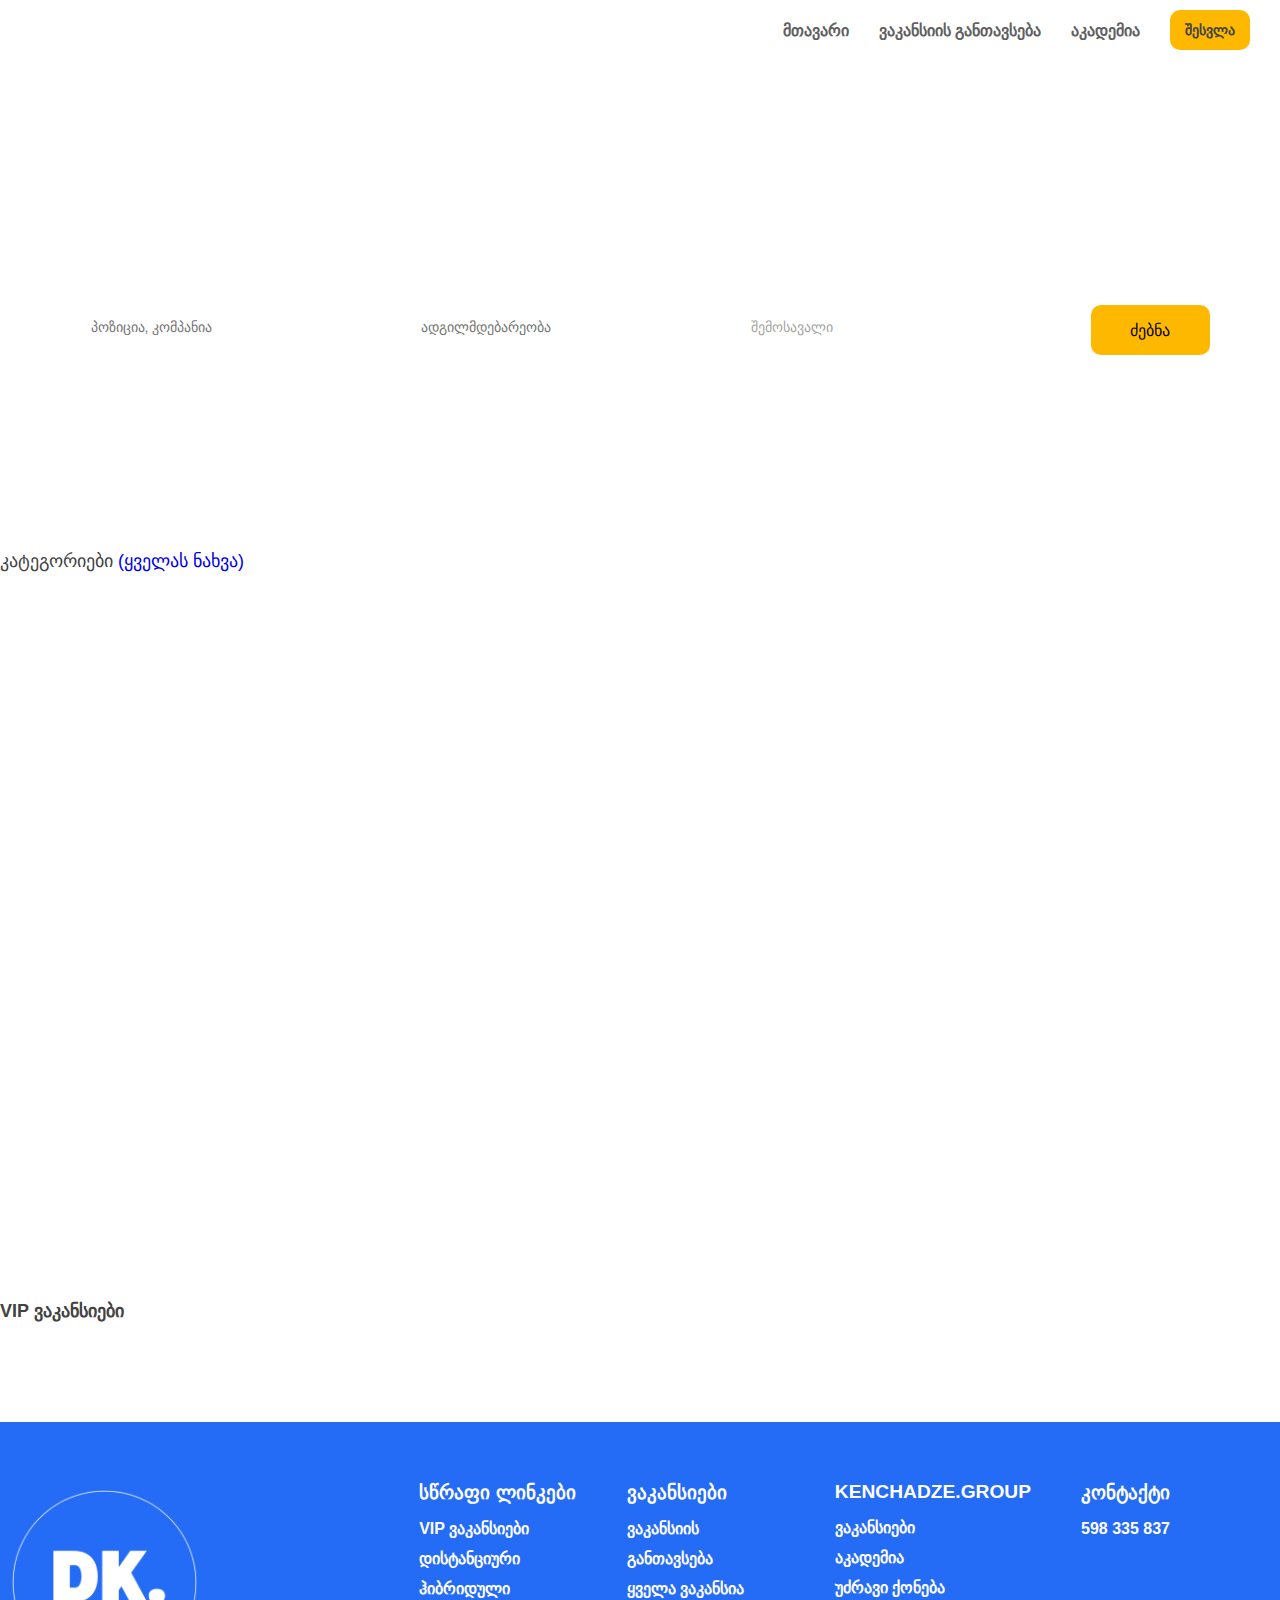
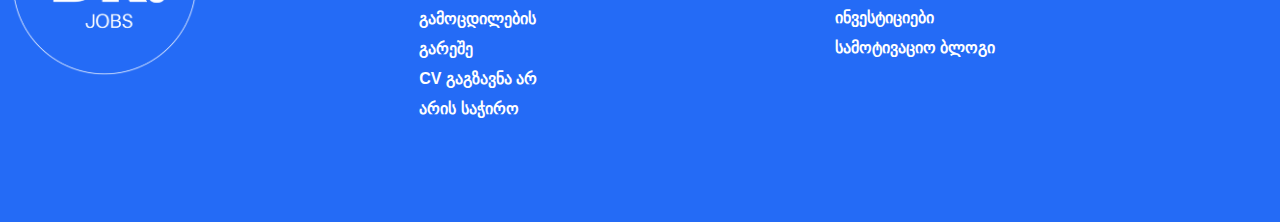
==== index.html @ 58e22c3d "Message" ====
<!DOCTYPE html>
<html lang="en">
<head>
    <meta charset="UTF-8">
    <meta name="viewport" content="width=device-width, initial-scale=1.0">
    <title>dk.ge</title>
    <link rel="stylesheet" href="../styles/style.css">
    <link rel="stylesheet" href="https://cdn.jsdelivr.net/npm/bootstrap-icons@1.11.3/font/bootstrap-icons.min.css">
</head>
<body>
    
<section class="header">
    <div class="container">
        <div class="header-inner">
            <div class="nav-bar">
                <ul>
                    <li><a href="index.html">მთავარი</a></li>
                    <li><a href="#">ვაკანსიის განთავსება</a></li>
                    <li><a href="#">აკადემია</a></li>
                </ul>
            </div>
            <button><a onclick="logInFun()">შესვლა</a></button>
            <div class="header__burger">
                <span class="header__burger-item"></span>
                <span class="header__burger-item"></span>
                <span class="header__burger-item"></span>
            </div>
        </div>
    </div>
</section>


<section class="log-in" >
    <div class="container">
        <div id="log-in" class="log-in-inner">
            <i onclick="closeLogIn()" class="bi bi-x-lg"></i>
            <div class="left-side">
                <img src="./imgs/log-in.png" alt="">
            </div>
            <div class="right-side">
                <div class="inner">
                    <h1>ავტორიზაცია</h1>
                    <div class="email">
                        <p>ელ.ფოსტა</p>
                        <input type="email" placeholder="ელ.ფოსტა" id="">
                    </div>
                    <div class="password">
                        <p>პაროლი</p>
                        <input type="password" placeholder="პაროლი">
                    </div>
                    <a href="#">დაგავიწყდა პაროლი?</a>
                    <h2>არ გაქვთ ანგარიში? <a href="#">რეგისტრაცია</a></h2>
                    <button>შესვლა</button>
                </div>
                
            </div>
        </div>
    </div>
</section>



<section class="main">
        <div class="main-video">
            <video autoplay loop muted plays-inline>
                <source src="./imgs/backgroundVideo.mp4" />
            </video>
            <h1>ვაკანსიები, რომლებიც შეიძლება საინტერესო იყოს თქვენთვის ან თქვენი მეგობრებისთვის</h1>

            <div class="main-cont">
                <div class="item">
                    <p>რას ეძებთ?</p>
                    <input id="position" type="text" placeholder="პოზიცია, კომპანია">
                </div>

                <div class="item">
                    <p>სად?</p>
                    <input id="location" type="text" placeholder="ადგილმდებარეობა" >
                </div>

                <div class="item price">
                    <p>შემოსავალი?</p>
                    <button onclick="priceModule()" id="btn-main" class="btn-main">შემოსავალი</button> 
               </div>

                <div class="button">
                    <button onclick="search()">ძებნა</button>
                </div>
            </div>
            <div id="price-module" class="price-module">
                <div class="first">
                    <p>მინ.შემოსავალი</p>
                    <input type="text" placeholder="თანხა -დან" id="min-price">
                    <button onclick="save()">შენახვა</button>
                </div>

                <div class="two">
                    <p>მაქს. შემოსავალი</p>
                    <input type="text" placeholder="თანხა -მდე" id="max-price">
                    <button onclick="clear()">გასუფთავება</button>
                </div>
            </div>
        </div>
</section>



<section id="main-one" class="main-one">
    <div class="container">
        <div id="main-one-inner" class="main-one-inner">
            <h1 id="searchResult">ძიების შედეგი</h1>
            <div id="main-one-items" class="items">
            </div>
        </div>
    </div>
</section>

<section class="main-two" id="main-two" >
    <div class="container">
        <div class="main-two-inner">
            <h1>კატეგორიები   <a href="./pages/allcategory.html">(ყველას ნახვა)</a></h1>
            <div id="item" class="item">
            </div>
        </div>
    </div>
</section>




<section class="main-three" id="main-three">
    <div class="container">
        <div class="main-three-inner">
            <h1>VIP ვაკანსიები</h1>

            <div id="items" class="items">


                

               

            </div>
        </div>
    </div>
</section>


<div class="footer">
    <div class="container">
        <div class="footer-inner">
            <div class="left-side">
                <div class="img">
                    <img src="/imgs/footer-logo.png" alt="">
                </div>
            </div>
            <div class="right-side">
                <div class="items">
                    <div class="item">
                        <h1>სწრაფი ლინკები</h1>
                        <p>VIP ვაკანსიები</p>
                        <p>დისტანციური</p>
                        <p>ჰიბრიდული</p>
                        <p>გამოცდილების გარეშე</p>
                        <p>CV გაგზავნა არ არის საჭირო</p>
                    </div>
                    <div class="item">
                        <h1>ვაკანსიები</h1>
                        <p>ვაკანსიის განთავსება</p>
                        <p>ყველა ვაკანსია</p>
                    </div>
                    <div class="item">
                        <h1>KENCHADZE.GROUP</h1>
                        <p>ვაკანსიები</p>
                        <p>აკადემია</p>
                        <p>უძრავი ქონება</p>
                        <p>ინვესტიციები</p>
                        <p>სამოტივაციო ბლოგი</p>
                    </div>
                    <div class="item">
                        <h1>კონტაქტი</h1>
                        <p>598 335 837</p>
                    </div>
                </div>
            </div>
        </div>
    </div>
</div>




    <script src="./scripts/main.js"></script>
</body>
</html>
---- styles/style.css ----
* {
  margin: 0;
  padding: 0;
  box-sizing: border-box;
  font-family: sans-serif;
}

.container {
  width: 100%;
  max-width: 1300px;
  margin: 0 auto;
}

.no-scrool {
  overflow: hidden;
}

/************** HEADER***************/
.header.fixed {
  position: fixed;
  width: 100%;
  display: flex;
  z-index: 999;
  height: 60px;
  align-items: center;
  background-color: white;
}

.header-inner {
  height: 50px;
  padding-top: 10px;
  display: flex;
  color: black;
  align-items: center;
  justify-content: flex-end;
}
.header-inner .nav-bar {
  padding-right: 30px;
}
.header-inner .nav-bar ul {
  display: flex;
  align-items: center;
  gap: 30px;
  list-style: none;
}
.header-inner .nav-bar ul li a {
  text-decoration: none;
  color: #606060;
  font-weight: 600;
}
.header-inner button {
  width: 80px;
  height: 40px;
  background-color: #ffb800;
  border: none;
  border-radius: 10px;
  margin-right: 30px;
}
.header-inner button a {
  text-decoration: none;
  padding: 5px;
  color: #424242;
  font-size: 14px;
  cursor: pointer;
  font-weight: 600;
}

.header__burger {
  width: 31px;
  display: none;
  position: relative;
  height: 27px;
  cursor: pointer;
}
.header__burger .header__burger-item {
  width: 100%;
  position: absolute;
  height: 2px;
  left: 0;
  display: block;
  transition: all 0.5s;
  background-color: #000;
}
.header__burger .header__burger-item:nth-child(1) {
  transform-origin: left top;
  top: 0;
}
.header__burger .header__burger-item:nth-child(2) {
  top: 50%;
  transform: translateY(-50%);
}
.header__burger .header__burger-item:nth-child(3) {
  bottom: 0;
  transform-origin: left bottom;
}

.header__burger.active .header__burger-item:nth-child(1) {
  transform: rotate(45deg);
  background-color: #000;
}

.header__burger.active .header__burger-item:nth-child(2) {
  opacity: 0;
}

.header__burger.active .header__burger-item:nth-child(3) {
  transform: rotate(-45deg) translate3d(2px, -3px, 0);
  background-color: #000;
}

/*******************MAIN********************/
.main {
  height: 500px;
}

.main-video {
  flex-direction: column;
  display: flex;
  height: 400px;
  align-items: center;
  width: 100%;
}
.main-video video {
  position: absolute;
  top: 0;
  -o-object-fit: none;
     object-fit: none;
  left: 0;
  width: 100%;
  height: 500px;
  z-index: -1;
}
.main-video h1 {
  margin-top: 100px;
  color: white;
  font-size: 34px;
  font-weight: 500;
  text-align: center;
  font-weight: 500;
}
.main-video .main-cont {
  margin-top: 40px;
  display: flex;
  gap: 30px;
}
.main-video .main-cont .item p {
  font-size: 18px;
  color: white;
  padding-bottom: 10px;
}
.main-video .main-cont .item input {
  height: 50px;
  border: none;
  width: 300px;
  padding: 20px;
  border-radius: 10px;
  color: rgba(66, 66, 66, 0.5);
  outline: none;
  font-size: 14px;
}
.main-video .main-cont .item .btn-main {
  height: 50px;
  border: none;
  cursor: pointer;
  width: 330px;
  padding-left: 20px;
  border-radius: 10px;
  color: rgba(66, 66, 66, 0.5);
  background-color: white;
  transition: all 0.3s;
  text-align: left;
  outline: none;
  font-size: 14px;
}
.main-video .main-cont .item .btn-main:hover {
  background-color: gainsboro;
}
.main-video .main-cont .button {
  margin-top: 35px;
}
.main-video .main-cont .button button {
  border: none;
  background-color: #ffb800;
  width: 80px;
  height: 50px;
  width: 119px;
  transition: all 0.3s;
  text-align: center;
  height: 50px;
  cursor: pointer;
  font-size: 16px;
  border-radius: 10px;
}
.main-video .main-cont .button button:hover {
  background-color: #fdb140;
}
.main-video .price-module {
  opacity: 0;
  transform: translateX(255px) translateY(155px);
  display: flex;
  align-items: center;
  justify-content: center;
  width: 330px;
  border: 1px solid rgba(66, 66, 66, 0.2);
  background-color: white;
  border-radius: 10px;
  gap: 20px;
  padding: 20px;
  transition: all 0.5s;
}
.main-video .price-module .first {
  display: flex;
  flex-direction: column;
}
.main-video .price-module .first p {
  line-height: 25px;
  color: rgba(66, 66, 66, 0.5);
  margin-bottom: 10px;
  font-size: 15px;
}
.main-video .price-module .first input {
  height: 44px;
  border: none;
  color: rgba(66, 66, 66, 0.7);
  border-radius: 10px;
  width: 110px;
  padding: 5px;
  outline: none;
  border: 1px solid rgba(66, 66, 66, 0.2);
}
.main-video .price-module .first button {
  height: 44px;
  margin-top: 10px;
  border: none;
  border-radius: 10px;
  width: 110px;
  font-weight: 600;
  cursor: pointer;
  background-color: #ffb800;
}
.main-video .two {
  display: flex;
  flex-direction: column;
}
.main-video .two p {
  line-height: 25px;
  color: rgba(66, 66, 66, 0.5);
  margin-bottom: 10px;
  font-size: 15px;
}
.main-video .two input {
  height: 44px;
  padding: 5px;
  outline: none;
  border: none;
  color: rgba(66, 66, 66, 0.7);
  border-radius: 10px;
  width: 110px;
  border: 1px solid rgba(66, 66, 66, 0.2);
}
.main-video .two button {
  height: 44px;
  margin-top: 10px;
  cursor: pointer;
  border: none;
  border-radius: 10px;
  width: 110px;
  font-weight: 600;
  background-color: #ffb800;
}
.main-video .price-module.active {
  opacity: 1;
  transform: translateX(255px) translateY(0);
}

/************************LOG-IN **************************/
.bi-x-lg {
  font-size: 32px;
  position: absolute;
  cursor: pointer;
  right: 20px;
  transform: translateY(10px);
}

.log-in-inner.show {
  position: fixed;
  top: 0px;
  z-index: 999;
  opacity: 1;
  bottom: 0;
}

.log-in-inner {
  height: 750px;
  position: absolute;
  top: -1000px;
  transition: all 1.1s;
  opacity: 0;
  left: 0px;
  z-index: 999;
  border: 1px solid #cdbebe;
  border-radius: 10px;
  background-color: white;
  width: 100%;
  display: flex;
}
.log-in-inner .left-side {
  width: 50%;
}
.log-in-inner .right-side {
  display: flex;
  flex-direction: column;
  justify-content: center;
  align-items: center;
  width: 50%;
}
.log-in-inner .right-side .inner {
  width: 70%;
  padding: 10px;
}
.log-in-inner .right-side .inner h1 {
  text-align: center;
  font-size: 18px;
  color: #606060;
  padding-bottom: 30px;
}
.log-in-inner .right-side .inner .email p {
  color: #606060;
  font-size: 16px;
  font-weight: 600;
  padding-bottom: 7px;
}
.log-in-inner .right-side .inner .email input {
  padding: 10px;
  color: rgba(66, 66, 66, 0.5);
  font-size: 16px;
  border: 1px solid #e1dddd;
  background-color: #f8f8f8;
  width: 100%;
  border-radius: 10px;
  outline: none;
  height: 50px;
}
.log-in-inner .right-side .inner .password {
  padding-top: 20px;
  padding-bottom: 10px;
}
.log-in-inner .right-side .inner .password p {
  color: #606060;
  font-size: 16px;
  font-weight: 600;
  padding-bottom: 7px;
}
.log-in-inner .right-side .inner .password input {
  padding: 10px;
  color: rgba(66, 66, 66, 0.5);
  font-size: 16px;
  border: 1px solid #e1dddd;
  background-color: #f8f8f8;
  width: 100%;
  border-radius: 10px;
  height: 50px;
  outline: none;
}
.log-in-inner .right-side .inner a {
  color: #31319d;
  text-decoration: none;
}
.log-in-inner .right-side .inner h2 {
  color: #31319d;
  padding-top: 10px;
  font-size: 16px;
  font-weight: 600;
  color: #606060;
  text-align: center;
}
.log-in-inner .right-side .inner button {
  margin-top: 30px;
  width: 100%;
  height: 50px;
  background-color: #ffdd04;
  border-radius: 10px;
  transition: all 0.3s;
  border: none;
  cursor: pointer;
  font-size: 18px;
  color: #606060;
}
.log-in-inner .right-side .inner button:hover {
  background-color: #e9ca05;
}

/****************MAIN-ONE***********************/
.main-one {
  display: none;
}

.main-one-inner h1 {
  color: #424242;
  font-size: 18px;
  font-weight: 600;
}
.main-one-inner .items {
  margin-top: 30px;
  display: flex;
  flex-wrap: wrap;
  gap: 20px;
  justify-content: space-between;
}
.main-one-inner .items .item {
  position: relative;
  padding: 15px;
  transition: all 0.3s;
  cursor: pointer;
  height: 210px;
  background-color: rgba(36, 106, 246, 0.0352941176);
  width: 31%;
  border: 1px solid #246bf6;
  border-radius: 10px;
}
.main-one-inner .items .item .first-content {
  display: flex;
}
.main-one-inner .items .item .first-content .imgs {
  height: 60px;
}
.main-one-inner .items .item .first-content .imgs img {
  width: 60px;
  background-color: white;
}
.main-one-inner .items .item .first-content .content {
  margin-left: 10px;
  display: flex;
  flex-direction: column;
  gap: 5px;
}
.main-one-inner .items .item .first-content .content img {
  padding: 10px;
  position: absolute;
  top: 0;
  width: 45px;
  height: 45px;
  right: 0;
  border-bottom-left-radius: 50%;
  border-top-right-radius: 20%;
  background-color: #246bf6;
}
.main-one-inner .items .item .first-content .content h2 {
  width: 80%;
  color: #424242;
  font-size: 16px;
}
.main-one-inner .items .item .first-content .content h3 {
  font-size: 14px;
  color: rgba(66, 66, 66, 0.5);
  font-weight: 500;
}
.main-one-inner .items .item .first-content .content p {
  color: #20c;
  font-size: 12px;
}
.main-one-inner .items .item .two-content {
  margin-top: 30px;
}
.main-one-inner .items .item .two-content .first-line {
  height: 30px;
  gap: 10px;
  display: flex;
  align-items: center;
}
.main-one-inner .items .item .two-content .first-line .bi-geo-alt {
  display: flex;
  align-items: center;
  color: rgba(66, 66, 66, 0.6);
}
.main-one-inner .items .item .two-content .first-line p {
  color: rgba(66, 66, 66, 0.4);
  font-weight: 600;
}
.main-one-inner .items .item .two-content .first-line .bi-people {
  display: flex;
  align-items: center;
  padding-left: 30px;
  color: rgba(66, 66, 66, 0.6);
  font-size: 18px;
}
.main-one-inner .items .item .two-content .second-line {
  display: flex;
  height: 30px;
  gap: 10px;
  display: flex;
  align-items: center;
}
.main-one-inner .items .item .two-content .second-line h3 {
  color: rgba(66, 66, 66, 0.6);
  font-weight: 400;
}
.main-one-inner .items .item .two-content .second-line h4 {
  color: rgba(66, 66, 66, 0.4);
  font-size: 14px;
  font-weight: 400;
}
.main-one-inner .items .item .two-content .second-line p {
  color: rgba(66, 66, 66, 0.4);
  font-weight: 600;
}
.main-one-inner .items .item .two-content .second-line .bi-clock-history {
  display: flex;
  align-items: center;
  padding-left: 65px;
  color: rgba(66, 66, 66, 0.6);
  font-size: 18px;
}
.main-one-inner .items .item:hover {
  transform: translateY(-5px);
}

/*****************MAIN-TWO*******************/
.main-two {
  height: 750px;
}

.main-two-inner h1 {
  color: #424242;
  font-size: 18px;
  font-weight: 500;
}
.main-two-inner h1 a {
  text-decoration: none;
}
.main-two-inner h1 a:hover {
  color: rgb(139, 177, 82);
}
.main-two-inner .item {
  margin-top: 30px;
  display: flex;
  flex-wrap: wrap;
  gap: 20px;
  justify-content: space-between;
}
.main-two-inner .item .items {
  cursor: pointer;
  display: flex;
  flex-direction: column;
  align-items: center;
  background-color: white;
  border-radius: 10px;
  justify-content: center;
  transition: all 0.3s;
  width: 20%;
  height: 200px;
  border: 1px solid rgba(66, 66, 66, 0.1);
}
.main-two-inner .item .items img {
  width: 50px;
}
.main-two-inner .item .items h2 {
  width: 100%;
  font-size: 16px;
  padding-top: 20px;
  color: #424242;
  text-align: center;
  font-weight: 600;
  padding-bottom: 10px;
}
.main-two-inner .item .items p {
  font-size: 13px;
  color: rgba(66, 66, 66, 0.5);
  font-weight: 700;
}
.main-two-inner .item .items:hover {
  transform: translateY(-5px);
  border: 1px solid rgba(66, 66, 66, 0.3);
}

/*****************MAIN-THREE*******************/
.main-three-inner h1 {
  color: #424242;
  font-size: 18px;
  font-weight: 600;
}
.main-three-inner .items {
  margin-top: 30px;
  display: flex;
  flex-wrap: wrap;
  gap: 20px;
  justify-content: space-between;
}
.main-three-inner .items .item {
  position: relative;
  padding: 15px;
  transition: all 0.3s;
  cursor: pointer;
  height: 210px;
  background-color: rgba(36, 106, 246, 0.0352941176);
  width: 31%;
  border: 1px solid #246bf6;
  border-radius: 10px;
}
.main-three-inner .items .item .first-content {
  display: flex;
}
.main-three-inner .items .item .first-content .imgs {
  height: 60px;
}
.main-three-inner .items .item .first-content .imgs img {
  width: 60px;
  background-color: white;
}
.main-three-inner .items .item .first-content .content {
  margin-left: 10px;
  display: flex;
  flex-direction: column;
  gap: 5px;
}
.main-three-inner .items .item .first-content .content img {
  padding: 10px;
  position: absolute;
  top: 0;
  width: 45px;
  height: 45px;
  right: 0;
  border-bottom-left-radius: 50%;
  border-top-right-radius: 20%;
  background-color: #246bf6;
}
.main-three-inner .items .item .first-content .content h2 {
  width: 80%;
  color: #424242;
  font-size: 16px;
}
.main-three-inner .items .item .first-content .content h3 {
  font-size: 14px;
  color: rgba(66, 66, 66, 0.5);
  font-weight: 500;
}
.main-three-inner .items .item .first-content .content p {
  color: #20c;
  font-size: 12px;
}
.main-three-inner .items .item .two-content {
  margin-top: 30px;
}
.main-three-inner .items .item .two-content .first-line {
  height: 30px;
  gap: 10px;
  display: flex;
  align-items: center;
}
.main-three-inner .items .item .two-content .first-line .bi-geo-alt {
  display: flex;
  align-items: center;
  color: rgba(66, 66, 66, 0.6);
}
.main-three-inner .items .item .two-content .first-line p {
  color: rgba(66, 66, 66, 0.4);
  font-weight: 600;
}
.main-three-inner .items .item .two-content .first-line .bi-people {
  display: flex;
  align-items: center;
  padding-left: 30px;
  color: rgba(66, 66, 66, 0.6);
  font-size: 18px;
}
.main-three-inner .items .item .two-content .second-line {
  display: flex;
  height: 30px;
  gap: 10px;
  display: flex;
  align-items: center;
}
.main-three-inner .items .item .two-content .second-line h3 {
  color: rgba(66, 66, 66, 0.6);
  font-weight: 400;
}
.main-three-inner .items .item .two-content .second-line h4 {
  color: rgba(66, 66, 66, 0.4);
  font-size: 14px;
  font-weight: 400;
}
.main-three-inner .items .item .two-content .second-line p {
  color: rgba(66, 66, 66, 0.4);
  font-weight: 600;
}
.main-three-inner .items .item .two-content .second-line .bi-clock-history {
  display: flex;
  align-items: center;
  padding-left: 65px;
  color: rgba(66, 66, 66, 0.6);
  font-size: 18px;
}
.main-three-inner .items .item:hover {
  transform: translateY(-5px);
}

/************************FOOTER************************/
.footer {
  margin-top: 70px;
  height: 400px;
  background-color: #246bf6;
}

.footer-inner {
  display: flex;
  padding: 10px;
}
.footer-inner .left-side {
  width: 30%;
  height: 300px;
  display: flex;
  align-items: center;
}
.footer-inner .left-side .img {
  position: relative;
  width: 50%;
  display: flex;
  align-items: center;
  height: 100%;
}
.footer-inner .left-side .img img {
  width: 100%;
}
.footer-inner .right-side {
  width: 70%;
  height: 300px;
  display: flex;
  align-items: center;
  justify-content: center;
}
.footer-inner .right-side .items {
  display: flex;
  gap: 50px;
}
.footer-inner .right-side .items .item {
  width: 33%;
}
.footer-inner .right-side .items .item h1 {
  margin-top: 30px;
  font-size: 1.2rem;
  color: white;
  font-weight: 700;
}
.footer-inner .right-side .items .item p {
  color: white;
  transform: translateY(10px);
  font-weight: 600;
  line-height: 30px;
}

/************************RESPONSIVE****************************/
@media screen and (max-width: 1080px) {
  .header {
    padding: 30px;
  }
  .header-inner .nav-bar.active {
    left: 0;
  }
  .header-inner .nav-bar {
    width: 100%;
    height: 457vh;
    display: flex;
    right: 0;
    z-index: 29;
    top: 0;
    transition: all 0.8s;
    left: -100%;
    bottom: 0;
    background-color: #fff;
    justify-content: center;
    position: absolute;
  }
  .header-inner .nav-bar ul {
    display: flex;
    margin-left: 48px;
    margin-top: 200px;
    align-items: center;
    flex-direction: column;
  }
  .header__burger {
    display: block;
    z-index: 999;
  }
  /*******************MAIN********************/
  .main-video {
    flex-direction: column;
    display: flex;
    height: 400px;
    align-items: center;
    width: 100%;
  }
  .main-video video {
    position: absolute;
    top: 0;
    -o-object-fit: none;
       object-fit: none;
    left: 0;
    width: 100%;
    height: 500px;
    z-index: -1;
  }
  .main-video h1 {
    margin-top: 30px;
    color: white;
    font-size: 26px;
    font-weight: 500;
    text-align: center;
    font-weight: 500;
  }
  .main-video .main-cont {
    margin-top: 40px;
    display: flex;
    justify-content: center;
    gap: 40px;
    align-items: center;
    flex-wrap: wrap;
  }
  .main-video .main-cont .item p {
    font-size: 16px;
    color: white;
    padding-bottom: 10px;
  }
  .main-video .main-cont .item input {
    height: 50px;
    border: none;
    width: 400px;
    padding: 20px;
    border-radius: 10px;
    color: rgba(66, 66, 66, 0.5);
    outline: none;
    font-size: 14px;
  }
  .main-video .main-cont .item .btn-main {
    height: 50px;
    border: none;
    cursor: pointer;
    width: 330px;
    border-radius: 10px;
    color: rgba(66, 66, 66, 0.5);
    background-color: white;
    transition: all 0.3s;
    text-align: left;
    outline: none;
    font-size: 14px;
  }
  .main-video .main-cont .item .btn-main:hover {
    background-color: gainsboro;
  }
  .main-video .main-cont .button {
    margin-top: 33px;
    transform: translateX(-30px);
  }
  .main-video .main-cont .button button {
    border: none;
    background-color: #ffb800;
    width: 80px;
    height: 50px;
    width: 119px;
    transition: all 0.3s;
    text-align: center;
    height: 50px;
    cursor: pointer;
    font-size: 16px;
    border-radius: 10px;
  }
  .main-video .main-cont .button button:hover {
    background-color: #fdb140;
  }
  .main-video .price-module.active {
    opacity: 1;
    transform: translateX(-80px) translateY(0);
  }
  .main-video .price-module {
    opacity: 0;
    transform: translateX(-80px) translateY(155px);
    display: flex;
    align-items: center;
    justify-content: center;
    width: 330px;
    border: 1px solid rgba(66, 66, 66, 0.2);
    background-color: white;
    border-radius: 10px;
    gap: 20px;
    padding: 20px;
    transition: all 0.5s;
  }
  .main-video .price-module .first {
    display: flex;
    flex-direction: column;
  }
  .main-video .price-module .first p {
    line-height: 25px;
    color: rgba(66, 66, 66, 0.5);
    margin-bottom: 10px;
    font-size: 15px;
  }
  .main-video .price-module .first input {
    height: 44px;
    border: none;
    color: rgba(66, 66, 66, 0.7);
    border-radius: 10px;
    width: 110px;
    padding: 5px;
    outline: none;
    border: 1px solid rgba(66, 66, 66, 0.2);
  }
  .main-video .price-module .first button {
    height: 44px;
    margin-top: 10px;
    border: none;
    border-radius: 10px;
    width: 110px;
    font-weight: 600;
    cursor: pointer;
    background-color: #ffb800;
  }
  .main-video .two {
    display: flex;
    flex-direction: column;
  }
  .main-video .two p {
    line-height: 25px;
    color: rgba(66, 66, 66, 0.5);
    margin-bottom: 10px;
    font-size: 15px;
  }
  .main-video .two input {
    height: 44px;
    padding: 5px;
    outline: none;
    border: none;
    color: rgba(66, 66, 66, 0.7);
    border-radius: 10px;
    width: 110px;
    border: 1px solid rgba(66, 66, 66, 0.2);
  }
  .main-video .two button {
    height: 44px;
    margin-top: 10px;
    cursor: pointer;
    border: none;
    border-radius: 10px;
    width: 110px;
    font-weight: 600;
    background-color: #ffb800;
  }
  /************************LOG-IN **************************/
  .bi-x-lg {
    font-size: 32px;
    position: absolute;
    cursor: pointer;
    right: 20px;
    padding-right: 40px;
    transform: translateY(10px) translateX(-30px);
  }
  .log-in-inner.show {
    position: fixed;
    top: 0px;
    z-index: 999;
    opacity: 1;
    bottom: 0;
  }
  .log-in-inner {
    height: 750px;
    position: absolute;
    top: -1000px;
    transition: all 1.1s;
    opacity: 0;
    left: 0px;
    z-index: 999;
    border: 1px solid #cdbebe;
    border-radius: 10px;
    background-color: white;
    width: 100%;
    padding: 20px;
    flex-wrap: wrap;
    display: flex;
  }
  .log-in-inner .left-side {
    width: 50%;
    display: flex;
    align-items: center;
  }
  .log-in-inner .left-side img {
    width: 90%;
  }
  .log-in-inner .right-side {
    display: flex;
    flex-direction: column;
    justify-content: center;
    align-items: center;
    width: 50%;
  }
  .log-in-inner .right-side .inner {
    width: 70%;
    padding: 10px;
  }
  .log-in-inner .right-side .inner h1 {
    text-align: center;
    font-size: 18px;
    color: #606060;
    padding-bottom: 30px;
  }
  .log-in-inner .right-side .inner .email p {
    color: #606060;
    font-size: 16px;
    font-weight: 600;
    padding-bottom: 7px;
  }
  .log-in-inner .right-side .inner .email input {
    padding: 10px;
    color: rgba(66, 66, 66, 0.5);
    font-size: 16px;
    border: 1px solid #e1dddd;
    background-color: #f8f8f8;
    width: 100%;
    border-radius: 10px;
    outline: none;
    height: 50px;
  }
  .log-in-inner .right-side .inner .password {
    padding-top: 20px;
    padding-bottom: 10px;
  }
  .log-in-inner .right-side .inner .password p {
    color: #606060;
    font-size: 16px;
    font-weight: 600;
    padding-bottom: 7px;
  }
  .log-in-inner .right-side .inner .password input {
    padding: 10px;
    color: rgba(66, 66, 66, 0.5);
    font-size: 16px;
    border: 1px solid #e1dddd;
    background-color: #f8f8f8;
    width: 100%;
    border-radius: 10px;
    height: 50px;
    outline: none;
  }
  .log-in-inner .right-side .inner a {
    color: #31319d;
    text-decoration: none;
  }
  .log-in-inner .right-side .inner h2 {
    color: #31319d;
    padding-top: 10px;
    font-size: 16px;
    font-weight: 600;
    color: #606060;
    text-align: center;
  }
  .log-in-inner .right-side .inner button {
    margin-top: 30px;
    width: 100%;
    height: 50px;
    background-color: #ffdd04;
    border-radius: 10px;
    transition: all 0.3s;
    border: none;
    cursor: pointer;
    font-size: 18px;
    color: #606060;
  }
  .log-in-inner .right-side .inner button:hover {
    background-color: #e9ca05;
  }
  /****************MAIN-ONE***********************/
  .main-one-inner {
    padding: 40px;
  }
  .main-one-inner h1 {
    color: #424242;
    font-size: 18px;
    font-weight: 600;
  }
  .main-one-inner .items {
    margin-top: 30px;
    display: flex;
    flex-wrap: wrap;
    gap: 20px;
    justify-content: space-between;
  }
  .main-one-inner .items .item {
    position: relative;
    padding: 15px;
    transition: all 0.3s;
    cursor: pointer;
    height: 210px;
    background-color: rgba(36, 106, 246, 0.0352941176);
    width: 48%;
    border: 1px solid #246bf6;
    border-radius: 10px;
  }
  .main-one-inner .items .item .first-content {
    display: flex;
  }
  .main-one-inner .items .item .first-content .imgs {
    height: 50px;
  }
  .main-one-inner .items .item .first-content .imgs img {
    width: 50px;
    background-color: white;
  }
  .main-one-inner .items .item .first-content .content {
    margin-left: 10px;
    display: flex;
    flex-direction: column;
    gap: 5px;
  }
  .main-one-inner .items .item .first-content .content img {
    padding: 10px;
    position: absolute;
    top: 0;
    width: 40px;
    height: 40px;
    right: 0;
    border-bottom-left-radius: 50%;
    border-top-right-radius: 20%;
    background-color: #246bf6;
  }
  .main-one-inner .items .item .first-content .content h2 {
    width: 80%;
    color: #424242;
    font-size: 14px;
  }
  .main-one-inner .items .item .first-content .content h3 {
    font-size: 12px;
    color: rgba(66, 66, 66, 0.5);
    font-weight: 500;
  }
  .main-one-inner .items .item .first-content .content p {
    color: #20c;
    font-size: 12px;
  }
  .main-one-inner .items .item .two-content {
    margin-top: 30px;
  }
  .main-one-inner .items .item .two-content .first-line {
    height: 30px;
    gap: 10px;
    display: flex;
    align-items: center;
  }
  .main-one-inner .items .item .two-content .first-line .bi-geo-alt {
    display: flex;
    align-items: center;
    color: rgba(66, 66, 66, 0.6);
  }
  .main-one-inner .items .item .two-content .first-line p {
    color: rgba(66, 66, 66, 0.4);
    font-weight: 600;
    font-size: 13px;
  }
  .main-one-inner .items .item .two-content .first-line .bi-people {
    display: flex;
    align-items: center;
    padding-left: 30px;
    color: rgba(66, 66, 66, 0.6);
    font-size: 16px;
  }
  .main-one-inner .items .item .two-content .second-line {
    display: flex;
    height: 30px;
    gap: 10px;
    display: flex;
    align-items: center;
  }
  .main-one-inner .items .item .two-content .second-line h3 {
    color: rgba(66, 66, 66, 0.6);
    font-weight: 400;
    font-size: 14px;
  }
  .main-one-inner .items .item .two-content .second-line h4 {
    color: rgba(66, 66, 66, 0.4);
    font-size: 12px;
    font-weight: 400;
  }
  .main-one-inner .items .item .two-content .second-line p {
    color: rgba(66, 66, 66, 0.4);
    font-weight: 600;
    font-size: 13px;
  }
  .main-one-inner .items .item .two-content .second-line .bi-clock-history {
    display: flex;
    align-items: center;
    padding-left: 65px;
    color: rgba(66, 66, 66, 0.6);
    font-size: 18px;
  }
  .main-one-inner .items .item:hover {
    transform: translateY(-5px);
  }
  /*****************MAIN-TWO*******************/
  .main-two {
    height: 1300px;
  }
  .main-two-inner {
    padding: 40px;
  }
  .main-two-inner h1 {
    color: #424242;
    font-size: 18px;
    font-weight: 500;
  }
  .main-two-inner h1 a {
    text-decoration: none;
  }
  .main-two-inner h1 a:hover {
    color: rgb(139, 177, 82);
  }
  .main-two-inner .item {
    margin-top: 30px;
    display: flex;
    flex-wrap: wrap;
    gap: 20px;
    justify-content: space-between;
  }
  .main-two-inner .item .items {
    cursor: pointer;
    display: flex;
    flex-direction: column;
    align-items: center;
    background-color: white;
    border-radius: 10px;
    justify-content: center;
    transition: all 0.3s;
    width: 45%;
    height: 200px;
    border: 1px solid rgba(66, 66, 66, 0.1);
  }
  .main-two-inner .item .items img {
    width: 50px;
  }
  .main-two-inner .item .items h2 {
    width: 100%;
    font-size: 16px;
    padding-top: 20px;
    color: #424242;
    text-align: center;
    font-weight: 600;
    padding-bottom: 10px;
  }
  .main-two-inner .item .items p {
    font-size: 13px;
    color: rgba(66, 66, 66, 0.5);
    font-weight: 700;
  }
  .main-two-inner .item .items:hover {
    transform: translateY(-5px);
    border: 1px solid rgba(66, 66, 66, 0.3);
  }
  /*****************MAIN-THREE*******************/
  .main-three-inner {
    padding: 40px;
  }
  .main-three-inner h1 {
    color: #424242;
    font-size: 18px;
    font-weight: 600;
  }
  .main-three-inner .items {
    margin-top: 30px;
    display: flex;
    flex-wrap: wrap;
    gap: 20px;
    justify-content: space-between;
  }
  .main-three-inner .items .item {
    position: relative;
    padding: 15px;
    transition: all 0.3s;
    cursor: pointer;
    height: 210px;
    background-color: rgba(36, 106, 246, 0.0352941176);
    width: 45%;
    border: 1px solid #246bf6;
    border-radius: 10px;
  }
  .main-three-inner .items .item .first-content {
    display: flex;
  }
  .main-three-inner .items .item .first-content .imgs {
    height: 50px;
  }
  .main-three-inner .items .item .first-content .imgs img {
    width: 50px;
    background-color: white;
  }
  .main-three-inner .items .item .first-content .content {
    margin-left: 10px;
    display: flex;
    flex-direction: column;
    gap: 5px;
  }
  .main-three-inner .items .item .first-content .content img {
    padding: 10px;
    position: absolute;
    top: 0;
    width: 40px;
    height: 40px;
    right: 0;
    border-bottom-left-radius: 50%;
    border-top-right-radius: 20%;
    background-color: #246bf6;
  }
  .main-three-inner .items .item .first-content .content h2 {
    width: 80%;
    color: #424242;
    font-size: 14px;
  }
  .main-three-inner .items .item .first-content .content h3 {
    font-size: 13px;
    color: rgba(66, 66, 66, 0.5);
    font-weight: 500;
  }
  .main-three-inner .items .item .first-content .content p {
    color: #20c;
    font-size: 10px;
  }
  .main-three-inner .items .item .two-content {
    margin-top: 30px;
  }
  .main-three-inner .items .item .two-content .first-line {
    height: 30px;
    gap: 10px;
    display: flex;
    align-items: center;
  }
  .main-three-inner .items .item .two-content .first-line .bi-geo-alt {
    display: flex;
    align-items: center;
    color: rgba(66, 66, 66, 0.6);
  }
  .main-three-inner .items .item .two-content .first-line p {
    color: rgba(66, 66, 66, 0.4);
    font-weight: 600;
    font-size: 12px;
  }
  .main-three-inner .items .item .two-content .first-line .bi-people {
    display: flex;
    align-items: center;
    padding-left: 30px;
    color: rgba(66, 66, 66, 0.6);
    font-size: 18px;
  }
  .main-three-inner .items .item .two-content .second-line {
    display: flex;
    height: 30px;
    gap: 10px;
    display: flex;
    align-items: center;
  }
  .main-three-inner .items .item .two-content .second-line h3 {
    color: rgba(66, 66, 66, 0.6);
    font-weight: 400;
    font-size: 13px;
  }
  .main-three-inner .items .item .two-content .second-line h4 {
    color: rgba(66, 66, 66, 0.4);
    font-size: 12px;
    font-weight: 400;
  }
  .main-three-inner .items .item .two-content .second-line p {
    color: rgba(66, 66, 66, 0.4);
    font-weight: 600;
    font-size: 12px;
  }
  .main-three-inner .items .item .two-content .second-line .bi-clock-history {
    display: flex;
    align-items: center;
    padding-left: 58px;
    color: rgba(66, 66, 66, 0.6);
    font-size: 18px;
  }
  .main-three-inner .items .item:hover {
    transform: translateY(-5px);
  }
  /************************FOOTER************************/
  .footer {
    margin-top: 70px;
    height: 730px;
    padding-left: 100px;
    background-color: #246bf6;
  }
  .footer-inner {
    display: flex;
    flex-direction: column;
    padding: 10px;
  }
  .footer-inner .left-side {
    width: 30%;
    height: 300px;
    display: flex;
    align-items: center;
  }
  .footer-inner .left-side .img {
    position: relative;
    width: 100%;
    display: flex;
    align-items: center;
    height: 100%;
  }
  .footer-inner .left-side .img img {
    width: 80%;
  }
  .footer-inner .right-side {
    margin-top: 30px;
    width: 70%;
    height: 300px;
    display: flex;
    align-items: center;
    justify-content: center;
  }
  .footer-inner .right-side .items {
    display: flex;
    flex-wrap: wrap;
    gap: 100px;
  }
  .footer-inner .right-side .items .item {
    width: 33%;
    margin-top: -80px;
  }
  .footer-inner .right-side .items .item h1 {
    margin-top: 30px;
    font-size: 16px;
    color: white;
    font-weight: 700;
  }
  .footer-inner .right-side .items .item p {
    color: white;
    transform: translateY(10px);
    font-weight: 600;
    font-size: 12px;
    line-height: 30px;
  }
}
/*******************RESPONSIVE-TWO************************/
@media screen and (max-width: 768px) {
  /*******************MAIN********************/
  .main {
    height: 500px;
  }
  .main-video {
    flex-direction: column;
    display: flex;
    height: 800px;
    align-items: center;
    width: 100%;
  }
  .main-video video {
    position: absolute;
    top: 0;
    -o-object-fit: cover;
       object-fit: cover;
    left: 0;
    width: 100%;
    height: 600px;
    z-index: -1;
  }
  .main-video h1 {
    margin-top: 10px;
    color: white;
    font-size: 20px;
    font-weight: 500;
    text-align: center;
    font-weight: 500;
  }
  .main-video .main-cont {
    margin-top: 80px;
    display: flex;
    justify-content: center;
  }
  .main-video .main-cont .item {
    display: flex;
    justify-content: center;
    flex-direction: column;
    align-items: center;
    width: 100%;
    margin-top: -30px;
  }
  .main-video .main-cont .item p {
    font-size: 14px;
    color: white;
    padding-bottom: 10px;
  }
  .main-video .main-cont .item input {
    height: 30px;
    border: none;
    width: 300px;
    padding: 20px;
    border-radius: 10px;
    color: rgba(66, 66, 66, 0.5);
    outline: none;
    font-size: 14px;
  }
  .main-video .main-cont .item .btn-main {
    height: 40px;
    border: none;
    cursor: pointer;
    width: 300px;
    padding-left: 20px;
    border-radius: 10px;
    color: rgba(66, 66, 66, 0.5);
    background-color: white;
    transition: all 0.3s;
    text-align: left;
    outline: none;
    font-size: 14px;
  }
  .main-video .main-cont .item .btn-main:hover {
    background-color: gainsboro;
  }
  .main-video .main-cont .button {
    margin-top: -27px;
    padding-left: 70px;
  }
  .main-video .main-cont .button button {
    border: none;
    background-color: #ffb800;
    width: 80px;
    height: 50px;
    width: 119px;
    transition: all 0.3s;
    text-align: center;
    height: 50px;
    cursor: pointer;
    font-size: 16px;
    border-radius: 10px;
  }
  .main-video .main-cont .button button:hover {
    background-color: #fdb140;
  }
  .main-video .price-module {
    opacity: 0;
    transform: translateX(0px) translateY(155px);
    display: flex;
    align-items: center;
    justify-content: center;
    width: 300px;
    border: 1px solid rgba(66, 66, 66, 0.2);
    background-color: white;
    border-radius: 10px;
    gap: 20px;
    padding: 20px;
    transition: all 0.5s;
  }
  .main-video .price-module .first {
    display: flex;
    flex-direction: column;
  }
  .main-video .price-module .first p {
    line-height: 25px;
    color: rgba(66, 66, 66, 0.5);
    margin-bottom: 10px;
    font-size: 13px;
  }
  .main-video .price-module .first input {
    height: 44px;
    border: none;
    color: rgba(66, 66, 66, 0.7);
    border-radius: 10px;
    width: 110px;
    padding: 5px;
    outline: none;
    border: 1px solid rgba(66, 66, 66, 0.2);
  }
  .main-video .price-module .first button {
    height: 44px;
    margin-top: 10px;
    border: none;
    border-radius: 10px;
    width: 110px;
    font-weight: 600;
    cursor: pointer;
    background-color: #ffb800;
  }
  .main-video .two {
    display: flex;
    flex-direction: column;
  }
  .main-video .two p {
    line-height: 25px;
    color: rgba(66, 66, 66, 0.5);
    margin-bottom: 10px;
    font-size: 13px;
  }
  .main-video .two input {
    height: 44px;
    padding: 5px;
    outline: none;
    border: none;
    color: rgba(66, 66, 66, 0.7);
    border-radius: 10px;
    width: 110px;
    border: 1px solid rgba(66, 66, 66, 0.2);
  }
  .main-video .two button {
    height: 44px;
    margin-top: 10px;
    cursor: pointer;
    border: none;
    border-radius: 10px;
    width: 110px;
    font-weight: 600;
    background-color: #ffb800;
  }
  .main-video .price-module.active {
    opacity: 1;
    transform: translateX(0px) translateY(-60px);
  }
  /************************LOG-IN **************************/
  .bi-x-lg {
    font-size: 32px;
    position: absolute;
    cursor: pointer;
    right: 20px;
    transform: translateY(10px);
  }
  .log-in-inner.show {
    position: fixed;
    top: 0px;
    z-index: 999;
    opacity: 1;
    bottom: 0;
  }
  .log-in-inner {
    height: 750px;
    position: absolute;
    top: -1000px;
    transition: all 1.1s;
    opacity: 0;
    left: 0px;
    z-index: 999;
    border: 1px solid #cdbebe;
    border-radius: 10px;
    background-color: white;
    width: 100%;
    display: flex;
  }
  .log-in-inner .left-side {
    display: none;
  }
  .log-in-inner .right-side {
    display: flex;
    flex-direction: column;
    justify-content: center;
    align-items: center;
    width: 100%;
  }
  .log-in-inner .right-side .inner {
    width: 100%;
    padding: 10px;
  }
  .log-in-inner .right-side .inner h1 {
    text-align: center;
    font-size: 18px;
    color: #606060;
    padding-bottom: 30px;
  }
  .log-in-inner .right-side .inner .email p {
    color: #606060;
    font-size: 16px;
    font-weight: 600;
    padding-bottom: 7px;
  }
  .log-in-inner .right-side .inner .email input {
    padding: 10px;
    color: rgba(66, 66, 66, 0.5);
    font-size: 16px;
    border: 1px solid #e1dddd;
    background-color: #f8f8f8;
    width: 100%;
    border-radius: 10px;
    outline: none;
    height: 50px;
  }
  .log-in-inner .right-side .inner .password {
    padding-top: 20px;
    padding-bottom: 10px;
  }
  .log-in-inner .right-side .inner .password p {
    color: #606060;
    font-size: 16px;
    font-weight: 600;
    padding-bottom: 7px;
  }
  .log-in-inner .right-side .inner .password input {
    padding: 10px;
    color: rgba(66, 66, 66, 0.5);
    font-size: 16px;
    border: 1px solid #e1dddd;
    background-color: #f8f8f8;
    width: 100%;
    border-radius: 10px;
    height: 50px;
    outline: none;
  }
  .log-in-inner .right-side .inner a {
    color: #31319d;
    text-decoration: none;
  }
  .log-in-inner .right-side .inner h2 {
    color: #31319d;
    padding-top: 10px;
    font-size: 16px;
    font-weight: 600;
    color: #606060;
    text-align: center;
  }
  .log-in-inner .right-side .inner button {
    margin-top: 30px;
    width: 100%;
    height: 50px;
    background-color: #ffdd04;
    border-radius: 10px;
    transition: all 0.3s;
    border: none;
    cursor: pointer;
    font-size: 18px;
    color: #606060;
  }
  .log-in-inner .right-side .inner button:hover {
    background-color: #e9ca05;
  }
  /****************MAIN-ONE***********************/
  .main-one {
    display: none;
  }
  .main-one-inner h1 {
    color: #424242;
    font-size: 18px;
    font-weight: 600;
  }
  .main-one-inner .items {
    margin-top: 30px;
    display: flex;
    flex-wrap: wrap;
    gap: 20px;
    justify-content: space-between;
  }
  .main-one-inner .items .item {
    position: relative;
    padding: 15px;
    transition: all 0.3s;
    cursor: pointer;
    height: 210px;
    background-color: rgba(36, 106, 246, 0.0352941176);
    width: 100%;
    border: 1px solid #246bf6;
    border-radius: 10px;
  }
  .main-one-inner .items .item .first-content {
    display: flex;
  }
  .main-one-inner .items .item .first-content .imgs {
    height: 50px;
  }
  .main-one-inner .items .item .first-content .imgs img {
    width: 50px;
    background-color: white;
  }
  .main-one-inner .items .item .first-content .content {
    margin-left: 10px;
    display: flex;
    flex-direction: column;
    gap: 5px;
  }
  .main-one-inner .items .item .first-content .content img {
    padding: 10px;
    position: absolute;
    top: 0;
    width: 45px;
    height: 45px;
    right: 0;
    border-bottom-left-radius: 50%;
    border-top-right-radius: 20%;
    background-color: #246bf6;
  }
  .main-one-inner .items .item .first-content .content h2 {
    width: 80%;
    color: #424242;
    font-size: 14px;
  }
  .main-one-inner .items .item .first-content .content h3 {
    font-size: 12px;
    color: rgba(66, 66, 66, 0.5);
    font-weight: 500;
  }
  .main-one-inner .items .item .first-content .content p {
    color: #20c;
    font-size: 12px;
  }
  .main-one-inner .items .item .two-content {
    margin-top: 30px;
  }
  .main-one-inner .items .item .two-content .first-line {
    height: 30px;
    gap: 10px;
    display: flex;
    align-items: center;
  }
  .main-one-inner .items .item .two-content .first-line .bi-geo-alt {
    display: flex;
    align-items: center;
    color: rgba(66, 66, 66, 0.6);
  }
  .main-one-inner .items .item .two-content .first-line p {
    color: rgba(66, 66, 66, 0.4);
    font-weight: 600;
    font-size: 12px;
  }
  .main-one-inner .items .item .two-content .first-line .bi-people {
    display: flex;
    align-items: center;
    padding-left: 30px;
    color: rgba(66, 66, 66, 0.6);
    font-size: 16px;
  }
  .main-one-inner .items .item .two-content .second-line {
    display: flex;
    height: 30px;
    gap: 10px;
    display: flex;
    align-items: center;
  }
  .main-one-inner .items .item .two-content .second-line h3 {
    color: rgba(66, 66, 66, 0.6);
    font-weight: 400;
    font-size: 14px;
  }
  .main-one-inner .items .item .two-content .second-line h4 {
    color: rgba(66, 66, 66, 0.4);
    font-size: 12px;
    font-weight: 400;
  }
  .main-one-inner .items .item .two-content .second-line p {
    color: rgba(66, 66, 66, 0.4);
    font-weight: 600;
    font-size: 10px;
  }
  .main-one-inner .items .item .two-content .second-line .bi-clock-history {
    display: flex;
    align-items: center;
    padding-left: 65px;
    color: rgba(66, 66, 66, 0.6);
    font-size: 18px;
  }
  .main-one-inner .items .item:hover {
    transform: translateY(-5px);
  }
  /*****************MAIN-TWO*******************/
  .main-two {
    height: 2100px;
  }
  .main-two-inner {
    padding: 40px;
  }
  .main-two-inner h1 {
    color: #424242;
    font-size: 18px;
    font-weight: 500;
  }
  .main-two-inner h1 a {
    text-decoration: none;
  }
  .main-two-inner h1 a:hover {
    color: rgb(139, 177, 82);
  }
  .main-two-inner .item {
    margin-top: 30px;
    display: flex;
    flex-wrap: wrap;
    gap: 20px;
    justify-content: space-between;
  }
  .main-two-inner .item .items {
    cursor: pointer;
    display: flex;
    flex-direction: column;
    align-items: center;
    background-color: white;
    border-radius: 10px;
    justify-content: center;
    transition: all 0.3s;
    width: 100%;
    height: 200px;
    border: 1px solid rgba(66, 66, 66, 0.1);
  }
  .main-two-inner .item .items img {
    width: 50px;
  }
  .main-two-inner .item .items h2 {
    width: 100%;
    font-size: 14px;
    padding-top: 20px;
    color: #424242;
    text-align: center;
    font-weight: 600;
    padding-bottom: 10px;
  }
  .main-two-inner .item .items p {
    font-size: 13px;
    color: rgba(66, 66, 66, 0.5);
    font-weight: 700;
  }
  .main-two-inner .item .items:hover {
    transform: translateY(-5px);
    border: 1px solid rgba(66, 66, 66, 0.3);
  }
  /*****************MAIN-THREE*******************/
  .main-three-inner h1 {
    color: #424242;
    font-size: 16px;
    font-weight: 600;
  }
  .main-three-inner .items {
    margin-top: 30px;
    display: flex;
    flex-wrap: wrap;
    gap: 40px;
    justify-content: space-between;
  }
  .main-three-inner .items .item {
    position: relative;
    padding: 15px;
    transition: all 0.3s;
    cursor: pointer;
    height: 210px;
    background-color: rgba(36, 106, 246, 0.0352941176);
    width: 100%;
    border: 1px solid #246bf6;
    border-radius: 10px;
  }
  .main-three-inner .items .item .first-content {
    display: flex;
  }
  .main-three-inner .items .item .first-content .imgs {
    height: 60px;
  }
  .main-three-inner .items .item .first-content .imgs img {
    width: 60px;
    background-color: white;
  }
  .main-three-inner .items .item .first-content .content {
    margin-left: 10px;
    display: flex;
    flex-direction: column;
    gap: 5px;
  }
  .main-three-inner .items .item .first-content .content img {
    padding: 10px;
    position: absolute;
    top: 0;
    width: 45px;
    height: 45px;
    right: 0;
    border-bottom-left-radius: 50%;
    border-top-right-radius: 20%;
    background-color: #246bf6;
  }
  .main-three-inner .items .item .first-content .content h2 {
    width: 80%;
    color: #424242;
    font-size: 14px;
  }
  .main-three-inner .items .item .first-content .content h3 {
    font-size: 12px;
    color: rgba(66, 66, 66, 0.5);
    font-weight: 500;
  }
  .main-three-inner .items .item .first-content .content p {
    color: #20c;
    font-size: 10px;
  }
  .main-three-inner .items .item .two-content {
    margin-top: 30px;
  }
  .main-three-inner .items .item .two-content .first-line {
    height: 30px;
    gap: 10px;
    display: flex;
    align-items: center;
  }
  .main-three-inner .items .item .two-content .first-line .bi-geo-alt {
    display: flex;
    align-items: center;
    color: rgba(66, 66, 66, 0.6);
  }
  .main-three-inner .items .item .two-content .first-line p {
    color: rgba(66, 66, 66, 0.4);
    font-weight: 600;
    font-size: 10px;
  }
  .main-three-inner .items .item .two-content .first-line .bi-people {
    display: flex;
    align-items: center;
    padding-left: 30px;
    color: rgba(66, 66, 66, 0.6);
    font-size: 18px;
  }
  .main-three-inner .items .item .two-content .second-line {
    display: flex;
    height: 30px;
    gap: 10px;
    display: flex;
    align-items: center;
  }
  .main-three-inner .items .item .two-content .second-line h3 {
    color: rgba(66, 66, 66, 0.6);
    font-weight: 400;
    font-size: 12px;
  }
  .main-three-inner .items .item .two-content .second-line h4 {
    color: rgba(66, 66, 66, 0.4);
    font-size: 12px;
    font-weight: 400;
  }
  .main-three-inner .items .item .two-content .second-line p {
    color: rgba(66, 66, 66, 0.4);
    font-weight: 600;
    font-size: 10px;
  }
  .main-three-inner .items .item .two-content .second-line .bi-clock-history {
    display: flex;
    align-items: center;
    padding-left: 65px;
    color: rgba(66, 66, 66, 0.6);
    font-size: 18px;
  }
  .main-three-inner .items .item:hover {
    transform: translateY(-5px);
  }
  /********************FOOTER********************/
  .footer {
    height: 930px;
  }
  .footer-inner {
    display: flex;
    flex-direction: column;
    padding: 10px;
  }
  .footer-inner .left-side {
    width: 100%;
    height: 300px;
    display: flex;
    margin-left: -20px;
    justify-content: center;
    align-items: center;
  }
  .footer-inner .left-side .img {
    position: relative;
    width: 100%;
    display: flex;
    align-items: center;
    height: 100%;
  }
  .footer-inner .left-side .img img {
    width: 40%;
  }
  .footer-inner .right-side {
    margin-top: 160px;
    margin-left: -50px;
    width: 70%;
    height: 300px;
    display: flex;
    align-items: center;
    justify-content: center;
  }
  .footer-inner .right-side .items {
    display: flex;
    flex-wrap: wrap;
    gap: 100px;
  }
  .footer-inner .right-side .items .item {
    width: 100%;
  }
  .footer-inner .right-side .items .item h1 {
    margin-top: 30px;
    font-size: 16px;
    color: white;
    font-weight: 700;
  }
  .footer-inner .right-side .items .item p {
    color: white;
    transform: translateY(10px);
    font-weight: 600;
    font-size: 12px;
    line-height: 30px;
  }
}
@media screen and (max-width: 568px) {
  .footer {
    height: 930px;
  }
  .footer-inner {
    display: flex;
    flex-direction: column;
    padding: 10px;
  }
  .footer-inner .left-side {
    width: 100%;
    height: 300px;
    display: flex;
    margin-left: -20px;
    justify-content: center;
    align-items: center;
  }
  .footer-inner .left-side .img {
    position: relative;
    width: 100%;
    display: flex;
    align-items: center;
    height: 100%;
  }
  .footer-inner .left-side .img img {
    width: 60%;
  }
  .footer-inner .right-side {
    margin-top: 160px;
    margin-left: -50px;
    width: 70%;
    height: 300px;
    display: flex;
    align-items: center;
    justify-content: center;
  }
  .footer-inner .right-side .items {
    display: flex;
    flex-wrap: wrap;
    gap: 100px;
  }
  .footer-inner .right-side .items .item {
    width: 100%;
  }
  .footer-inner .right-side .items .item h1 {
    margin-top: 30px;
    font-size: 16px;
    color: white;
    font-weight: 700;
  }
  .footer-inner .right-side .items .item p {
    color: white;
    transform: translateY(10px);
    font-weight: 600;
    font-size: 12px;
    line-height: 30px;
  }
}/*# sourceMappingURL=style.css.map */
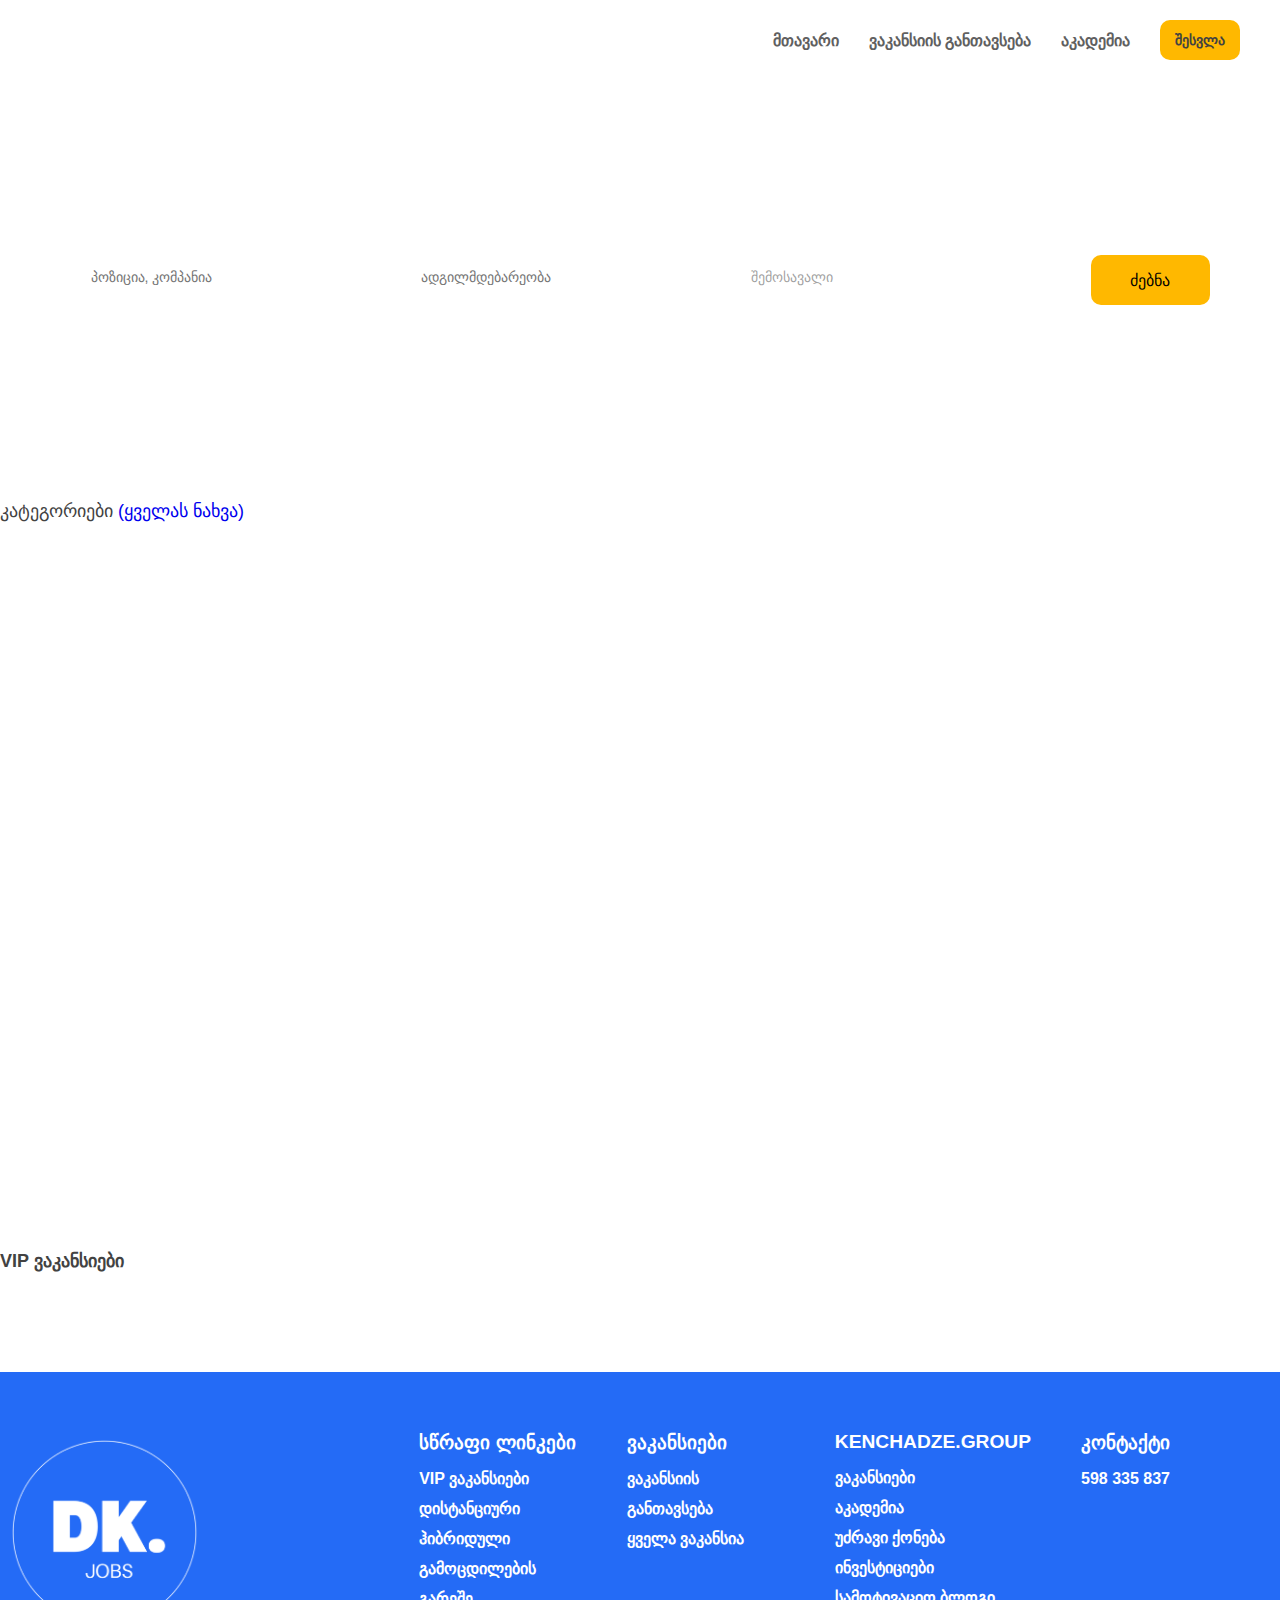
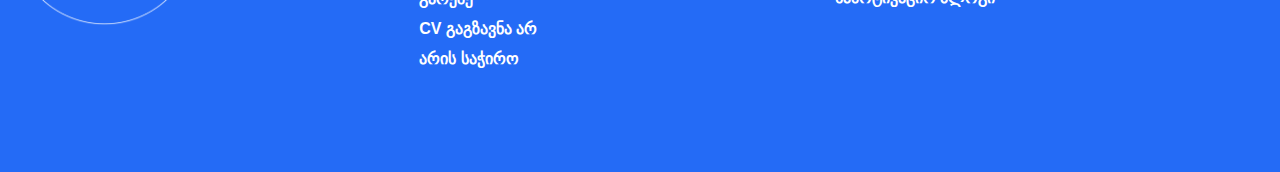
==== commit d8fb09df: "Message" ====
--- a/index.html
+++ b/index.html
@@ -4,7 +4,7 @@
     <meta charset="UTF-8">
     <meta name="viewport" content="width=device-width, initial-scale=1.0">
     <title>dk.ge</title>
-    <link rel="stylesheet" href="../styles/style.css">
+    <link rel="stylesheet" href="./styles/style.css">
     <link rel="stylesheet" href="https://cdn.jsdelivr.net/npm/bootstrap-icons@1.11.3/font/bootstrap-icons.min.css">
 </head>
 <body>
@@ -146,46 +146,47 @@
 </section>
 
 
-<div class="footer">
-    <div class="container">
-        <div class="footer-inner">
-            <div class="left-side">
-                <div class="img">
-                    <img src="/imgs/footer-logo.png" alt="">
+    <div class="footer">
+        <div class="container">
+            <div class="footer-inner">
+                <div class="left-side">
+                    <div class="img">
+                        <img src="./imgs/footer-logo.png" alt="">
+                    </div>
                 </div>
-            </div>
-            <div class="right-side">
-                <div class="items">
-                    <div class="item">
-                        <h1>სწრაფი ლინკები</h1>
-                        <p>VIP ვაკანსიები</p>
-                        <p>დისტანციური</p>
-                        <p>ჰიბრიდული</p>
-                        <p>გამოცდილების გარეშე</p>
-                        <p>CV გაგზავნა არ არის საჭირო</p>
-                    </div>
-                    <div class="item">
-                        <h1>ვაკანსიები</h1>
-                        <p>ვაკანსიის განთავსება</p>
-                        <p>ყველა ვაკანსია</p>
-                    </div>
-                    <div class="item">
-                        <h1>KENCHADZE.GROUP</h1>
-                        <p>ვაკანსიები</p>
-                        <p>აკადემია</p>
-                        <p>უძრავი ქონება</p>
-                        <p>ინვესტიციები</p>
-                        <p>სამოტივაციო ბლოგი</p>
-                    </div>
-                    <div class="item">
-                        <h1>კონტაქტი</h1>
-                        <p>598 335 837</p>
+                <div class="right-side">
+                    <div class="items">
+                        <div class="item">
+                            <h1>სწრაფი ლინკები</h1>
+                            <p>VIP ვაკანსიები</p>
+                            <p>დისტანციური</p>
+                            <p>ჰიბრიდული</p>
+                            <p>გამოცდილების გარეშე</p>
+                            <p>CV გაგზავნა არ არის საჭირო</p>
+                        </div>
+                        <div class="item">
+                            <h1>ვაკანსიები</h1>
+                            <p>ვაკანსიის განთავსება</p>
+                            <p>ყველა ვაკანსია</p>
+                        </div>
+                        <div class="item">
+                            <h1>KENCHADZE.GROUP</h1>
+                            <p>ვაკანსიები</p>
+                            <p>აკადემია</p>
+                            <p>უძრავი ქონება</p>
+                            <p>ინვესტიციები</p>
+                            <p>სამოტივაციო ბლოგი</p>
+                        </div>
+                        <div class="item">
+                            <h1>კონტაქტი</h1>
+                            <p>598 335 837</p>
+                        </div>
                     </div>
                 </div>
             </div>
         </div>
     </div>
-</div>
+
 
 
 
--- a/styles/style.css
+++ b/styles/style.css
@@ -18,12 +18,24 @@
 /************** HEADER***************/
 .header.fixed {
   position: fixed;
+  top: 0;
+  left: 0;
   width: 100%;
   display: flex;
+  z-index: 1000;
+  background-color: white;
+  align-items: center;
+  padding: 10px;
+}
+
+.header {
+  position: absolute;
+  top: 0;
+  left: 0;
+  right: 0;
+  transition: all 0.5s;
+  padding: 10px;
   z-index: 999;
-  height: 60px;
-  align-items: center;
-  background-color: white;
 }
 
 .header-inner {
@@ -111,6 +123,7 @@
 /*******************MAIN********************/
 .main {
   height: 500px;
+  padding-bottom: 50px;
 }
 
 .main-video {
@@ -123,8 +136,8 @@
 .main-video video {
   position: absolute;
   top: 0;
-  -o-object-fit: none;
-     object-fit: none;
+  -o-object-fit: cover;
+     object-fit: cover;
   left: 0;
   width: 100%;
   height: 500px;
@@ -751,7 +764,13 @@
 /************************RESPONSIVE****************************/
 @media screen and (max-width: 1080px) {
   .header {
-    padding: 30px;
+    position: absolute;
+    top: 0;
+    left: 0;
+    right: 0;
+    transition: all 0.5s;
+    padding: 10px;
+    z-index: 999;
   }
   .header-inner .nav-bar.active {
     left: 0;
@@ -800,7 +819,7 @@
     z-index: -1;
   }
   .main-video h1 {
-    margin-top: 30px;
+    margin-top: 130px;
     color: white;
     font-size: 26px;
     font-weight: 500;
@@ -1252,6 +1271,9 @@
     border: 1px solid rgba(66, 66, 66, 0.3);
   }
   /*****************MAIN-THREE*******************/
+  .main-three.category {
+    margin-top: 100px;
+  }
   .main-three-inner {
     padding: 40px;
   }
@@ -1438,6 +1460,15 @@
 }
 /*******************RESPONSIVE-TWO************************/
 @media screen and (max-width: 768px) {
+  .header {
+    position: absolute;
+    top: 0;
+    left: 0;
+    right: 0;
+    transition: all 0.5s;
+    padding: 10px;
+    z-index: 999;
+  }
   /*******************MAIN********************/
   .main {
     height: 500px;
@@ -1460,7 +1491,7 @@
     z-index: -1;
   }
   .main-video h1 {
-    margin-top: 10px;
+    margin-top: 130px;
     color: white;
     font-size: 20px;
     font-weight: 500;
@@ -1726,6 +1757,7 @@
   }
   /****************MAIN-ONE***********************/
   .main-one {
+    margin-top: 100px;
     display: none;
   }
   .main-one-inner h1 {
@@ -1852,6 +1884,7 @@
   }
   /*****************MAIN-TWO*******************/
   .main-two {
+    margin-top: 100px;
     height: 2100px;
   }
   .main-two-inner {
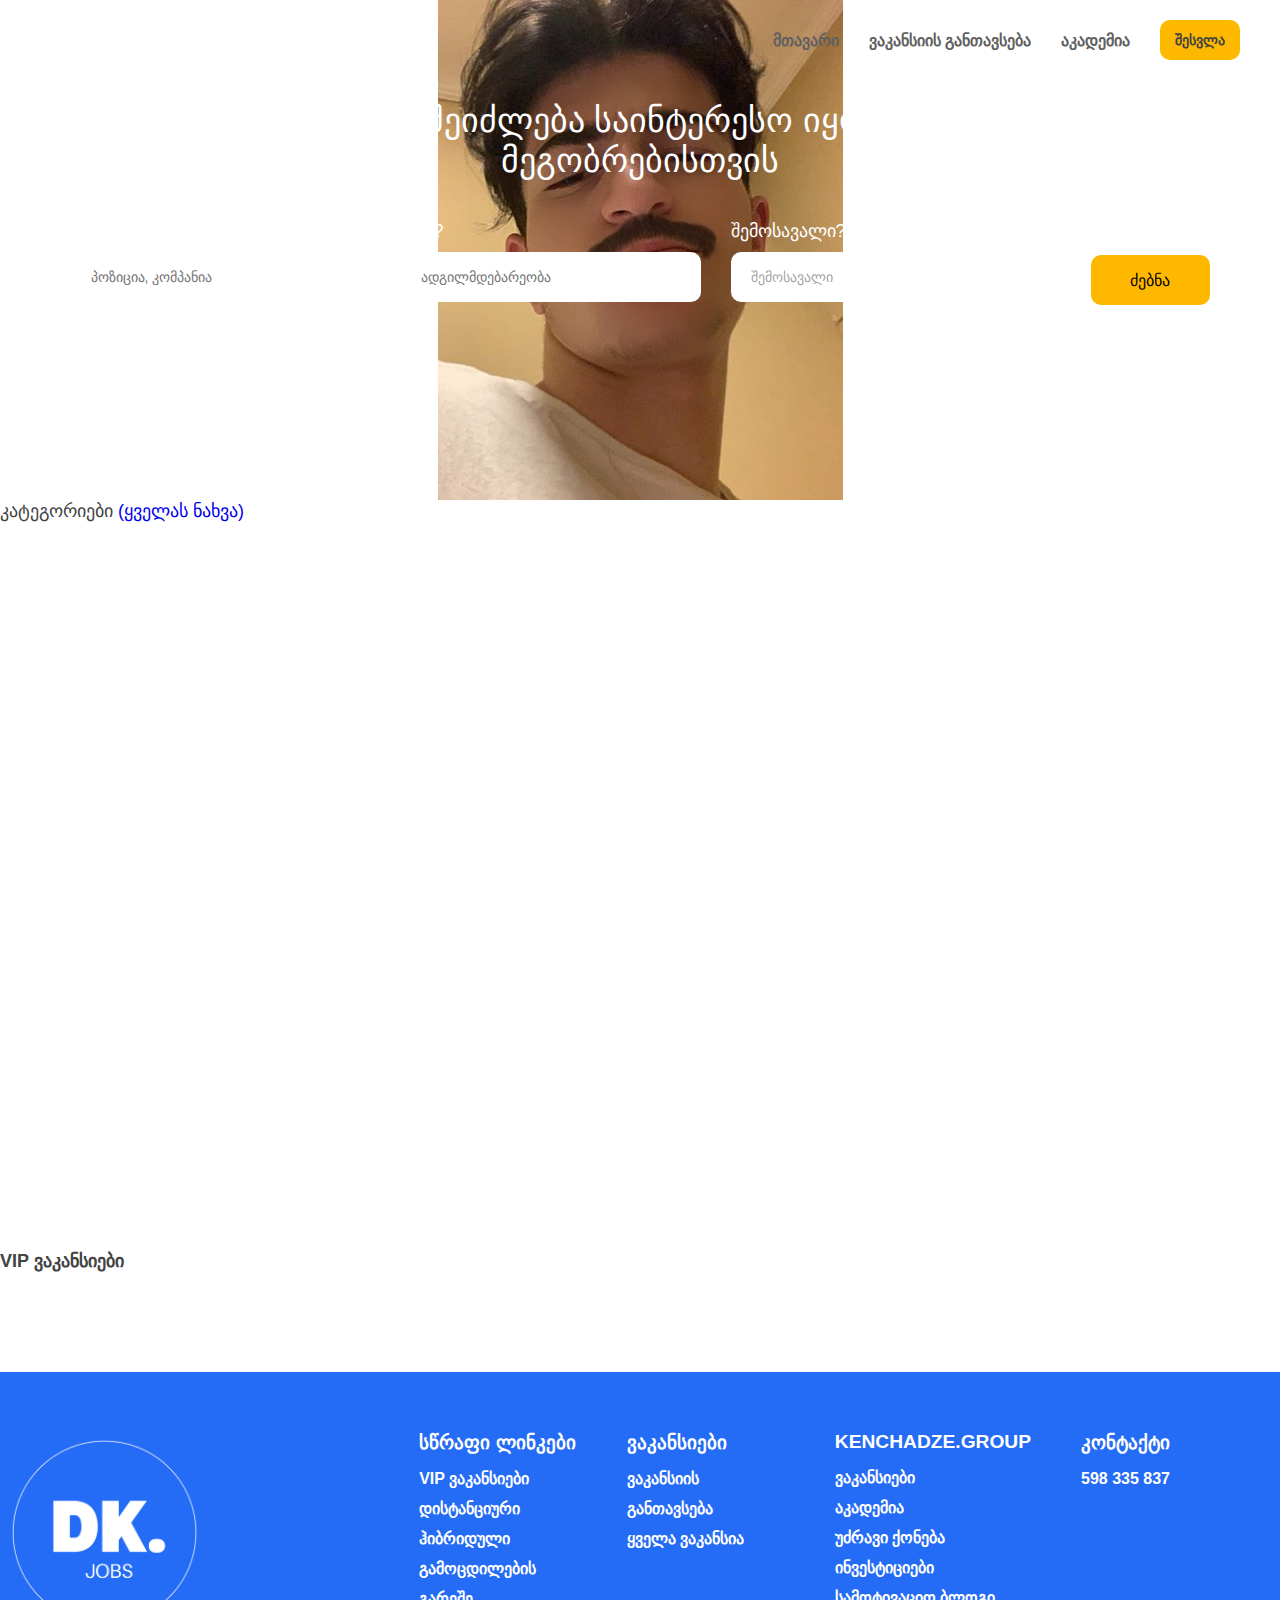
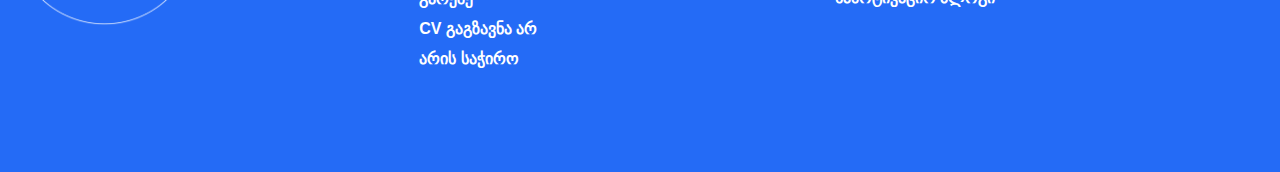
==== commit 4ffd3f3b: "Message" ====
--- a/index.html
+++ b/index.html
@@ -62,9 +62,9 @@
 
 <section class="main">
         <div class="main-video">
-            <video autoplay loop muted plays-inline>
-                <source src="./imgs/backgroundVideo.mp4" />
-            </video>
+            <div class="img">
+                <img src="./imgs/download (3).jpg" alt="">
+            </div>
             <h1>ვაკანსიები, რომლებიც შეიძლება საინტერესო იყოს თქვენთვის ან თქვენი მეგობრებისთვის</h1>
 
             <div class="main-cont">
--- a/styles/style.css
+++ b/styles/style.css
@@ -22,7 +22,7 @@
   left: 0;
   width: 100%;
   display: flex;
-  z-index: 1000;
+  z-index: 999;
   background-color: white;
   align-items: center;
   padding: 10px;
@@ -133,11 +133,11 @@
   align-items: center;
   width: 100%;
 }
-.main-video video {
+.main-video img {
   position: absolute;
   top: 0;
-  -o-object-fit: cover;
-     object-fit: cover;
+  -o-object-fit: none;
+     object-fit: none;
   left: 0;
   width: 100%;
   height: 500px;
@@ -1646,7 +1646,7 @@
     font-size: 32px;
     position: absolute;
     cursor: pointer;
-    right: 20px;
+    right: 0;
     transform: translateY(10px);
   }
   .log-in-inner.show {
@@ -1654,6 +1654,7 @@
     top: 0px;
     z-index: 999;
     opacity: 1;
+    height: 100vh;
     bottom: 0;
   }
   .log-in-inner {
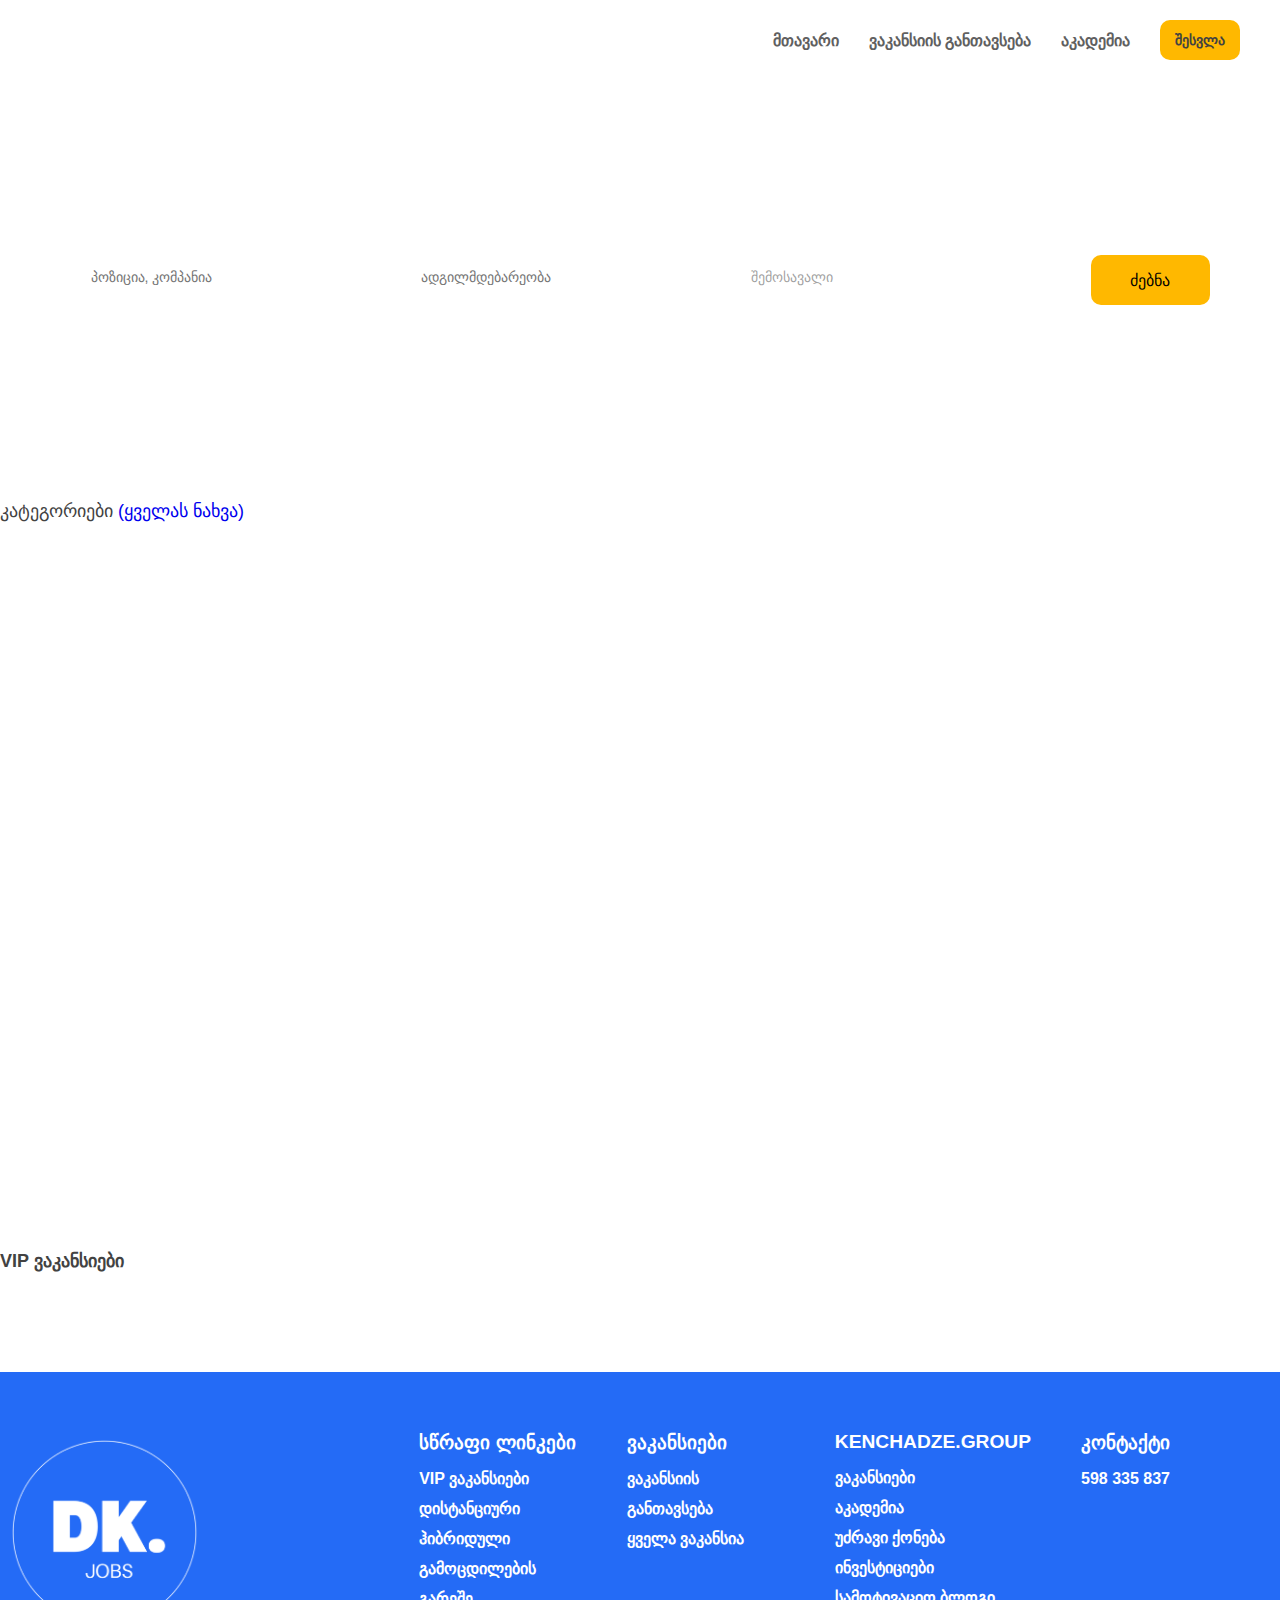
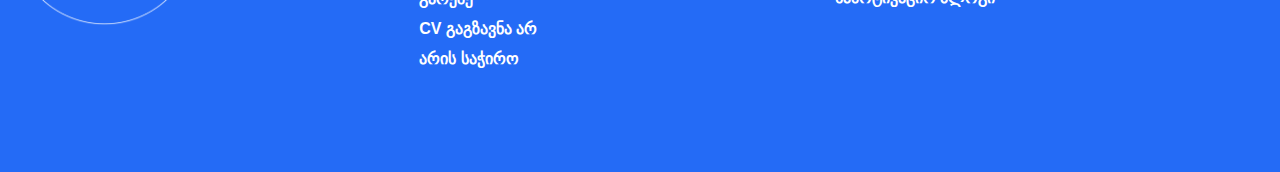
==== commit 8f69fa73: "Message" ====
--- a/index.html
+++ b/index.html
@@ -62,9 +62,9 @@
 
 <section class="main">
         <div class="main-video">
-            <div class="img">
-                <img src="./imgs/download (3).jpg" alt="">
-            </div>
+            <video autoplay loop muted plays-inline>
+                <source src="./imgs/backgroundVideo.mp4" />
+            </video>
             <h1>ვაკანსიები, რომლებიც შეიძლება საინტერესო იყოს თქვენთვის ან თქვენი მეგობრებისთვის</h1>
 
             <div class="main-cont">
--- a/styles/style.css
+++ b/styles/style.css
@@ -133,14 +133,14 @@
   align-items: center;
   width: 100%;
 }
-.main-video img {
+.main-video video {
   position: absolute;
   top: 0;
   -o-object-fit: none;
      object-fit: none;
   left: 0;
   width: 100%;
-  height: 500px;
+  height: 400px;
   z-index: -1;
 }
 .main-video h1 {
